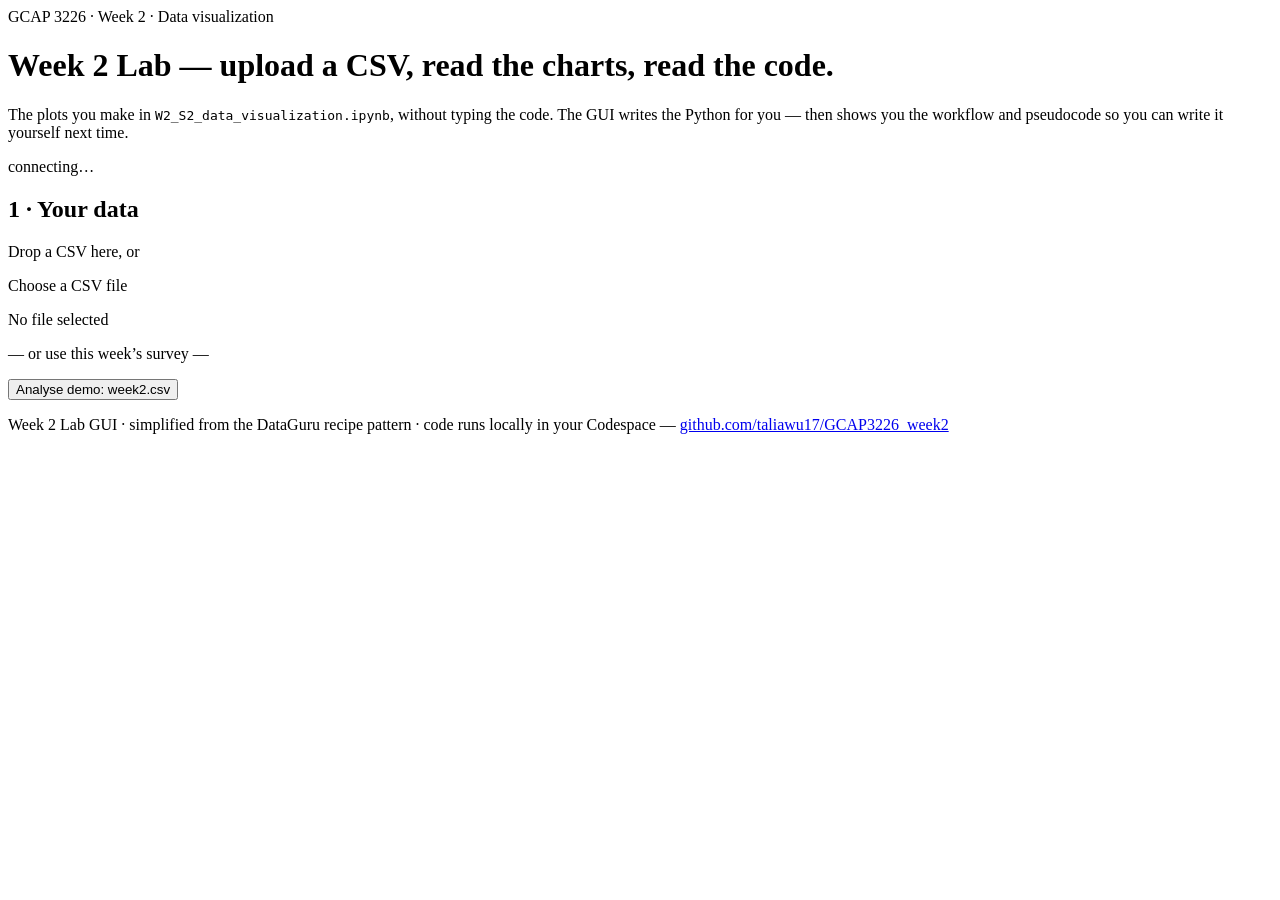
==== lab/static/index.html @ d8873119 "Add Week 2 Lab GUI (lab/) — upload CSV to make the three Week 2 charts; shows the code that ran + wo" ====
<!DOCTYPE html>
<html lang="en">
<head>
<meta charset="utf-8">
<meta name="viewport" content="width=device-width, initial-scale=1">
<title>GCAP 3226 · Week 2 Lab</title>
<link rel="stylesheet" href="/style.css">
</head>
<body>
<header class="top">
  <div>
    <div class="kicker">GCAP 3226 · Week 2 · Data visualization</div>
    <h1>Week 2 Lab — upload a CSV, read the charts, read the code.</h1>
    <p class="sub">The plots you make in <code>W2_S2_data_visualization.ipynb</code>, without typing the code.
      The GUI writes the Python for you — then shows you the workflow and pseudocode so you can
      write it yourself next time.</p>
  </div>
  <div class="badge" id="healthBadge">connecting…</div>
</header>

<main>
  <!-- ================= Data rail ================= -->
  <section class="rail card">
    <h2>1 · Your data</h2>
    <div id="drop" class="drop">
      <p class="drop-main">Drop a CSV here, or</p>
      <label class="btn secondary" for="fileInput">Choose a CSV file</label>
      <input type="file" id="fileInput" accept=".csv,text/csv" hidden>
      <p class="hint" id="fileHint">No file selected</p>
    </div>
    <p class="or">— or use this week’s survey —</p>
    <button class="btn" id="demoBtn" type="button">Analyse demo: week2.csv</button>
    <div class="note" id="note"></div>
  </section>

  <!-- ================= Results ================= -->
  <section class="results" id="results" hidden>
    <header class="results-head">
      <h2>2 · Results</h2>
      <div id="datasetChips" class="chips"></div>
    </header>
    <div id="problems" class="problems" hidden></div>
    <div id="cards"></div>
    <aside class="cautions card" id="cautions" hidden></aside>
  </section>
</main>

<footer>
  <p>Week 2 Lab GUI · simplified from the DataGuru recipe pattern · code runs locally in your Codespace —
  <a href="https://github.com/taliawu17/GCAP3226_week2" target="_blank" rel="noreferrer">github.com/taliawu17/GCAP3226_week2</a></p>
</footer>

<script src="/app.js"></script>
</body>
</html>
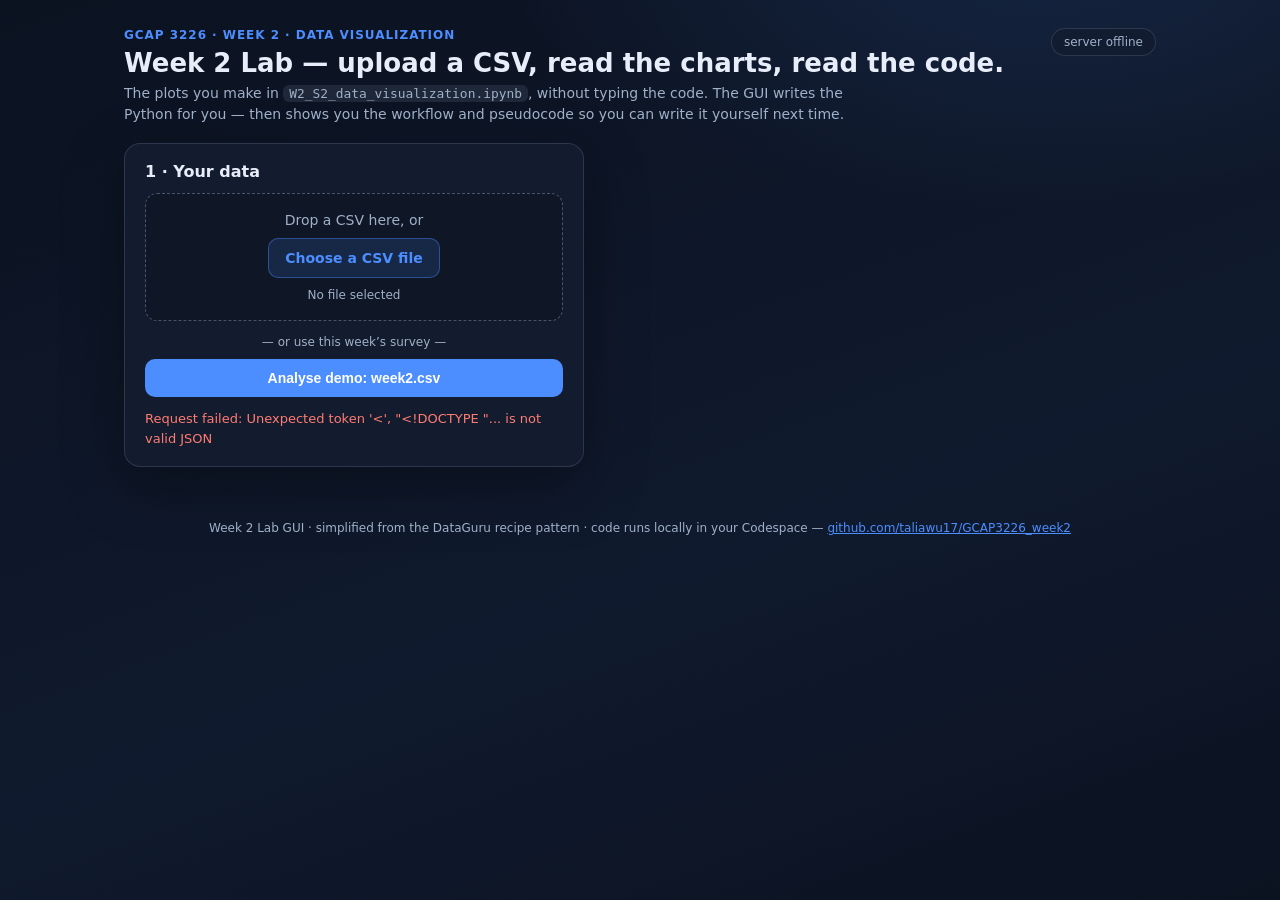
==== commit fb3cc059: "Lab GUI: relative asset/API paths so the same build works at /week2lab on the course site and at rep" ====
--- a/lab/static/index.html
+++ b/lab/static/index.html
@@ -4,7 +4,7 @@
 <meta charset="utf-8">
 <meta name="viewport" content="width=device-width, initial-scale=1">
 <title>GCAP 3226 · Week 2 Lab</title>
-<link rel="stylesheet" href="/style.css">
+<link rel="stylesheet" href="style.css">
 </head>
 <body>
 <header class="top">
@@ -50,6 +50,6 @@
   <a href="https://github.com/taliawu17/GCAP3226_week2" target="_blank" rel="noreferrer">github.com/taliawu17/GCAP3226_week2</a></p>
 </footer>
 
-<script src="/app.js"></script>
+<script src="app.js"></script>
 </body>
 </html>
--- a/lab/static/style.css
+++ b/lab/static/style.css
@@ -0,0 +1,113 @@
+/* Week 2 Lab GUI — dark theme matching the GCAP 3226 course deck */
+:root {
+  --bg: #0b1220;
+  --card: #131c2e;
+  --line: rgba(158, 178, 204, .18);
+  --fg: #e8eef9;
+  --muted: #9fb0c8;
+  --primary: #4c8dff;
+  --ok: #3dd68c;
+  --warn: #f0b429;
+  --code-bg: #0a0f1c;
+}
+* { box-sizing: border-box; }
+body {
+  margin: 0;
+  background: radial-gradient(900px 500px at 80% -10%, rgba(76, 141, 255, .14), transparent 60%),
+    linear-gradient(160deg, #0b1220 0%, #101a2e 60%, #0b1220 100%);
+  color: var(--fg);
+  font-family: system-ui, -apple-system, "Segoe UI", sans-serif;
+  min-height: 100vh;
+}
+.top {
+  display: flex; align-items: flex-start; justify-content: space-between; gap: 16px;
+  padding: 28px 24px 10px; max-width: 1080px; margin: 0 auto; flex-wrap: wrap;
+}
+.kicker { color: var(--primary); font-size: 12px; font-weight: 700; letter-spacing: .08em; text-transform: uppercase; }
+h1 { margin: 6px 0 4px; font-size: 26px; line-height: 1.2; }
+.sub { color: var(--muted); margin: 0; max-width: 760px; font-size: 14px; line-height: 1.5; }
+code { background: rgba(158, 178, 204, .12); padding: 1px 6px; border-radius: 6px; font-size: .92em; }
+.badge {
+  border: 1px solid var(--line); border-radius: 999px; padding: 6px 12px;
+  font-size: 12px; color: var(--muted); white-space: nowrap; background: rgba(19, 28, 46, .6);
+}
+.badge.ok { color: var(--ok); border-color: rgba(61, 214, 140, .5); }
+main { max-width: 1080px; margin: 0 auto; padding: 8px 24px 32px; }
+.card {
+  background: var(--card); border: 1px solid var(--line); border-radius: 16px;
+  padding: 18px 20px; box-shadow: 0 20px 60px rgba(0, 0, 0, .35);
+}
+.rail { max-width: 460px; }
+.rail h2, .results-head h2 { margin: 0 0 12px; font-size: 16px; }
+.drop {
+  border: 1.5px dashed rgba(158, 178, 204, .4); border-radius: 12px; padding: 18px;
+  text-align: center; background: rgba(11, 18, 32, .4);
+}
+.drop.over { border-color: var(--primary); background: rgba(76, 141, 255, .08); }
+.drop-main { margin: 0 0 10px; color: var(--muted); font-size: 14px; }
+.hint { color: var(--muted); font-size: 12px; margin: 10px 0 0; word-break: break-all; }
+.or { text-align: center; color: var(--muted); font-size: 12px; margin: 14px 0 10px; }
+.btn {
+  background: var(--primary); color: #fff; border: 0; border-radius: 10px; cursor: pointer;
+  font-size: 14px; font-weight: 700; padding: 11px 16px; display: inline-block; text-align: center;
+}
+.btn:hover { background: #3d7cef; }
+.btn.secondary { background: rgba(76, 141, 255, .15); color: var(--primary); border: 1px solid rgba(76, 141, 255, .4); }
+#demoBtn { width: 100%; }
+.note { font-size: 13px; color: var(--muted); margin-top: 12px; line-height: 1.5; }
+.note.err { color: #ff7b72; }
+
+.results { margin-top: 22px; }
+.results-head { display: flex; align-items: center; gap: 12px; flex-wrap: wrap; margin-bottom: 12px; }
+.chips { display: flex; gap: 8px; flex-wrap: wrap; }
+.chips span {
+  background: rgba(76, 141, 255, .14); color: var(--primary); border-radius: 999px;
+  font-size: 12px; padding: 4px 10px;
+}
+.problems {
+  background: rgba(240, 180, 41, .08); border: 1px solid rgba(240, 180, 41, .4);
+  color: var(--warn); border-radius: 12px; padding: 12px 14px; font-size: 13px; margin-bottom: 14px;
+}
+#cards { display: grid; gap: 18px; }
+.chart-card { overflow: hidden; }
+.chart-card .head { display: flex; align-items: flex-start; justify-content: space-between; gap: 10px; flex-wrap: wrap; }
+.chart-card h3 { margin: 0 0 2px; font-size: 17px; }
+.chart-card .read { color: var(--muted); font-size: 13px; margin: 4px 0 12px; line-height: 1.5; max-width: 640px; }
+.chart-card .col-tag { color: var(--primary); font-size: 12px; }
+.chart-img { background: #fff; border-radius: 10px; padding: 8px; }
+.chart-img img { display: block; width: 100%; max-width: 720px; height: auto; margin: 0 auto; }
+.dl {
+  color: var(--ok); font-size: 12px; text-decoration: none; border: 1px solid rgba(61, 214, 140, .45);
+  padding: 5px 10px; border-radius: 8px; white-space: nowrap;
+}
+.dl:hover { background: rgba(61, 214, 140, .1); }
+details {
+  margin-top: 14px; border: 1px solid var(--line); border-radius: 12px; background: rgba(11, 18, 32, .35);
+}
+summary {
+  cursor: pointer; padding: 10px 14px; font-size: 13px; font-weight: 600; color: var(--muted);
+  user-select: none;
+}
+details[open] summary { border-bottom: 1px solid var(--line); color: var(--fg); }
+details .body { padding: 12px 14px; }
+details h4 { margin: 6px 0 6px; font-size: 12px; text-transform: uppercase; letter-spacing: .06em; color: var(--muted); }
+pre {
+  background: var(--code-bg); border-radius: 8px; padding: 12px; overflow-x: auto;
+  font-size: 12px; line-height: 1.55; color: #bcd2f0; margin: 0;
+}
+pre.printed {
+  margin-top: 8px; border: 1px dashed rgba(61, 214, 140, .35); color: var(--ok);
+  background: rgba(61, 214, 140, .05);
+}
+ol.steps { margin: 4px 0 10px; padding-left: 20px; }
+ol.steps li { font-size: 13px; color: var(--fg); margin: 4px 0; line-height: 1.5; }
+table { border-collapse: collapse; font-size: 13px; margin: 8px 0 0; }
+th, td { border: 1px solid var(--line); padding: 5px 12px; text-align: left; }
+th { color: var(--muted); font-weight: 600; }
+.chart-err { color: #ff7b72; font-size: 13px; padding: 8px 0; }
+.cautions { margin-top: 18px; }
+.cautions h3 { margin: 0 0 8px; font-size: 14px; color: var(--warn); }
+.cautions ul { margin: 0; padding-left: 20px; }
+.cautions li { font-size: 13px; color: var(--muted); margin: 4px 0; line-height: 1.5; }
+footer { text-align: center; color: var(--muted); font-size: 12px; padding: 10px 24px 30px; }
+footer a { color: var(--primary); }
